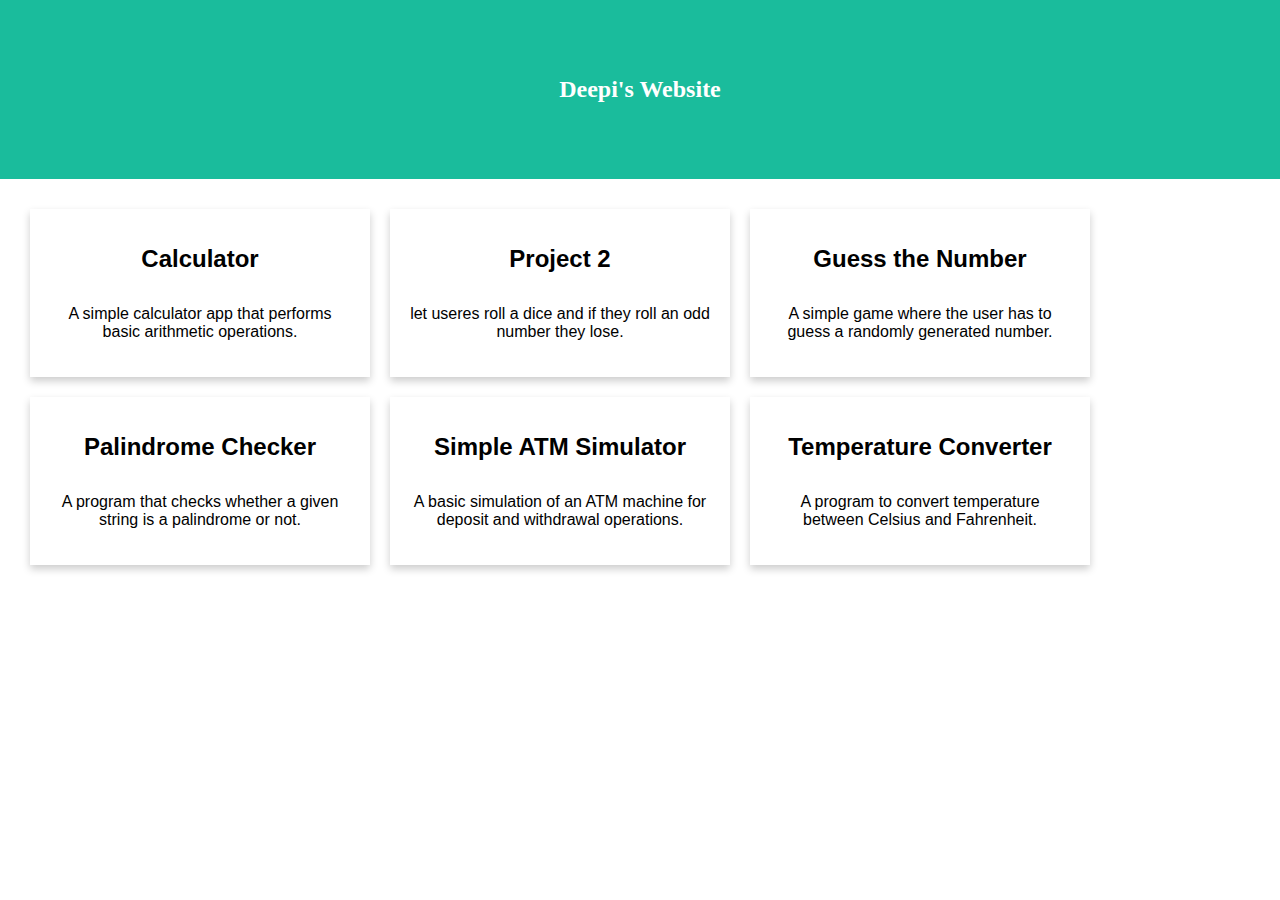
==== index.html @ 8d604322 "javascript golder" ====
<!DOCTYPE html>
<html>
<head>
  <link rel="stylesheet" href="style.css">
  <link rel="stylesheet" href="https://cdnjs.cloudflare.com/ajax/libs/font-awesome/4.7.0/css/font-awesome.min.css">
</head>
<body>
  <div class="header">
    <h1>Deepi's Website</h1>
  </div>
  <div class="card-container">
    <a href="calculator.html" class="card">
      <h1>Calculator</h1>
      <p>A simple calculator app that performs basic arithmetic operations.</p>
    </a>

    <a href="project2.html" class="card">
      <h1>Project 2</h1>
      <p>let useres roll a dice and if they roll an odd number they lose.</p>
    </a>

    <!-- New Java Projects for Beginners -->
    <a href="project3.html" class="card">
      <h1>Guess the Number</h1>
      <p>A simple game where the user has to guess a randomly generated number.</p>
    </a>

    <a href="project4.html" class="card">
      <h1>Palindrome Checker</h1>
      <p>A program that checks whether a given string is a palindrome or not.</p>
    </a>

    <a href="project5.html" class="card">
      <h1>Simple ATM Simulator</h1>
      <p>A basic simulation of an ATM machine for deposit and withdrawal operations.</p>
    </a>

    <a href="project6.html" class="card">
      <h1>Temperature Converter</h1>
      <p>A program to convert temperature between Celsius and Fahrenheit.</p>
    </a>
  </div>
</body>
</html>
---- style.css ----
.header {
  padding: 60px;
  text-align: center;
  background: #1abc9c;
  color: white;
  font-size: 30px;
}

body {
    margin: 0;
    padding: 0;
  }
  
  .header {
    padding: 60px;
    text-align: center;
    background: #1abc9c;
    color: white;
    font-size: 30px;
  }
  
  .card-container {
    display: flex;
    flex-wrap: wrap;
    justify-content: flex-start;
    align-items: flex-start;
    margin-top: 20px;
    padding: 0 20px;
  }
  
  .card {
    box-shadow: 0 4px 8px 0 rgba(0, 0, 0, 0.2);
    width: calc(33.33% - 40px);
    max-width: 300px;
    padding: 20px;
    background-color: #fff;
    text-align: center;
    text-decoration: none;
    color: #000;
    font-family: Arial, sans-serif;
    margin: 10px;
    display: flex;
    flex-direction: column; /* Set the card content in a vertical layout */
    height: 100%; /* Add this property to ensure cards have the same height */
  }
  
  .card:hover {
    box-shadow: 0 8px 16px 0 rgba(0, 0, 0, 0.2);
  }
  
  h1 {
    font-size: 24px;
  }
  
  p {
    font-size: 16px;
  }
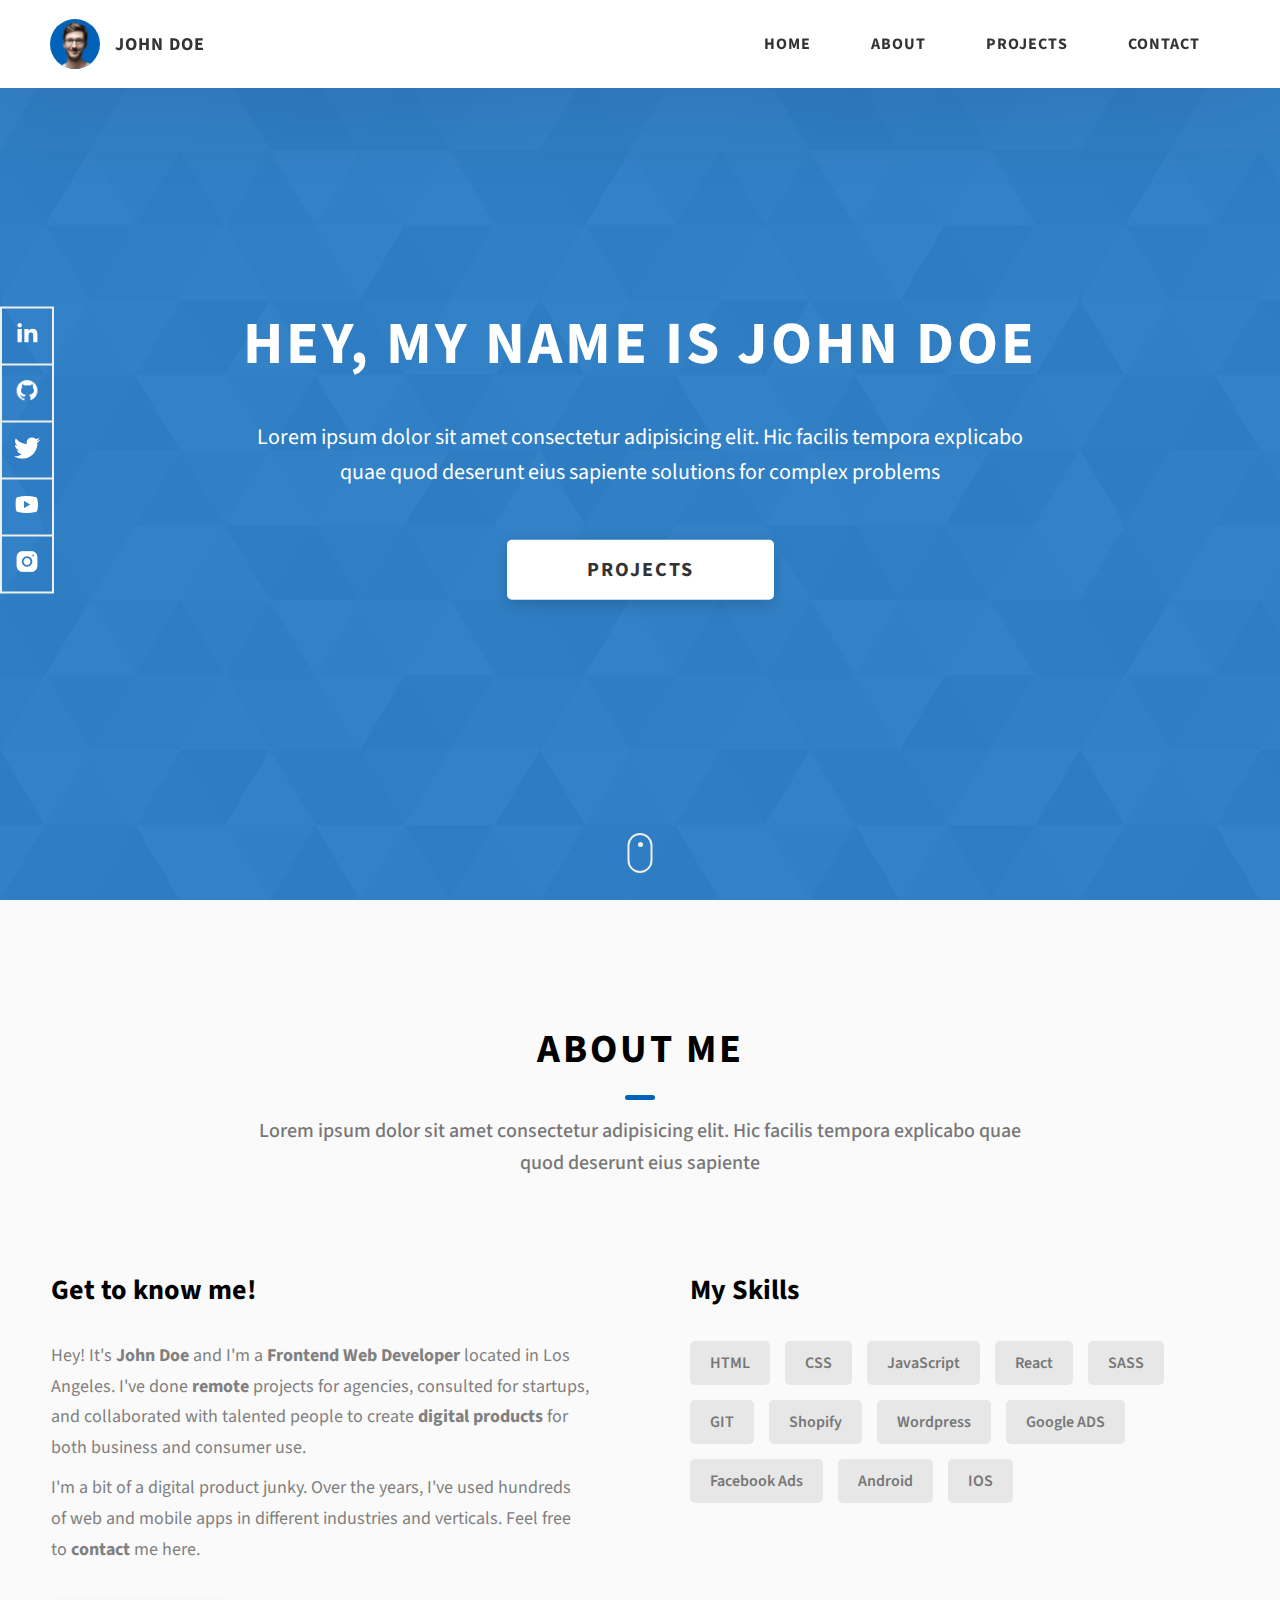
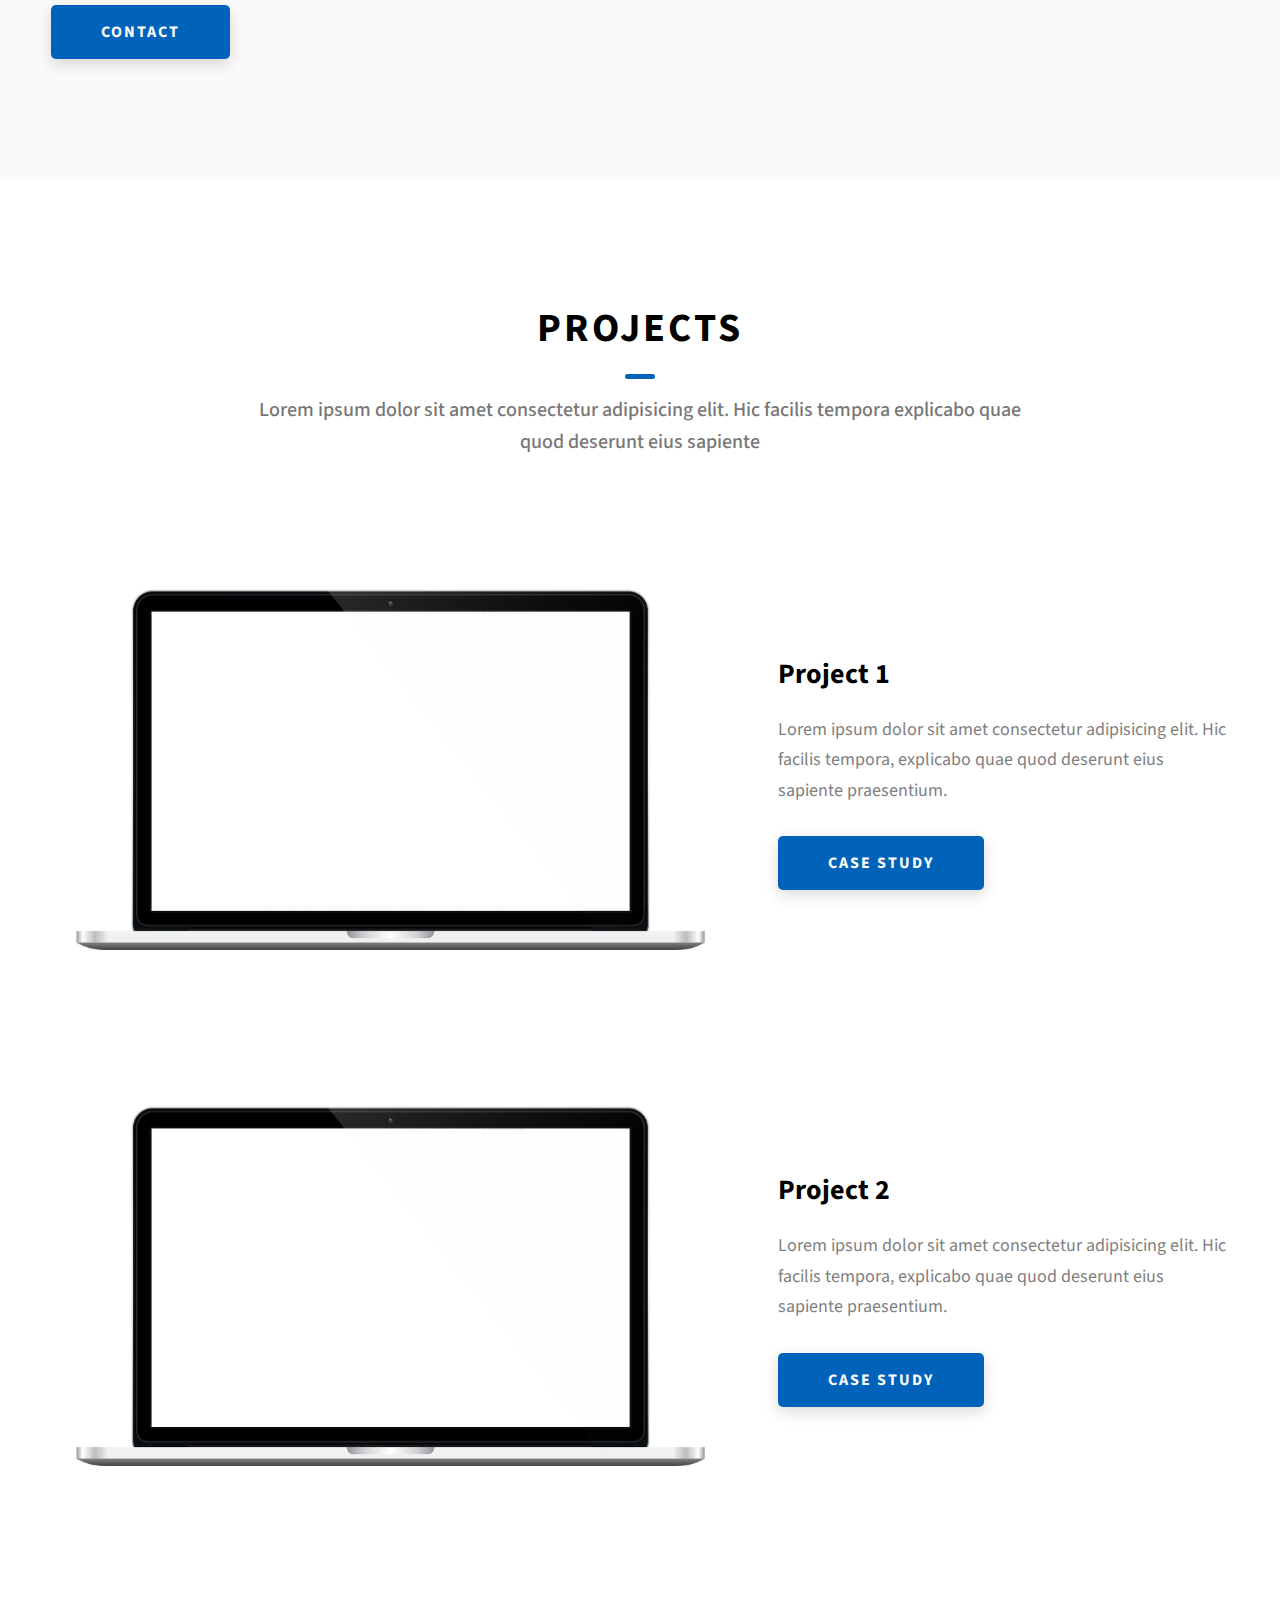
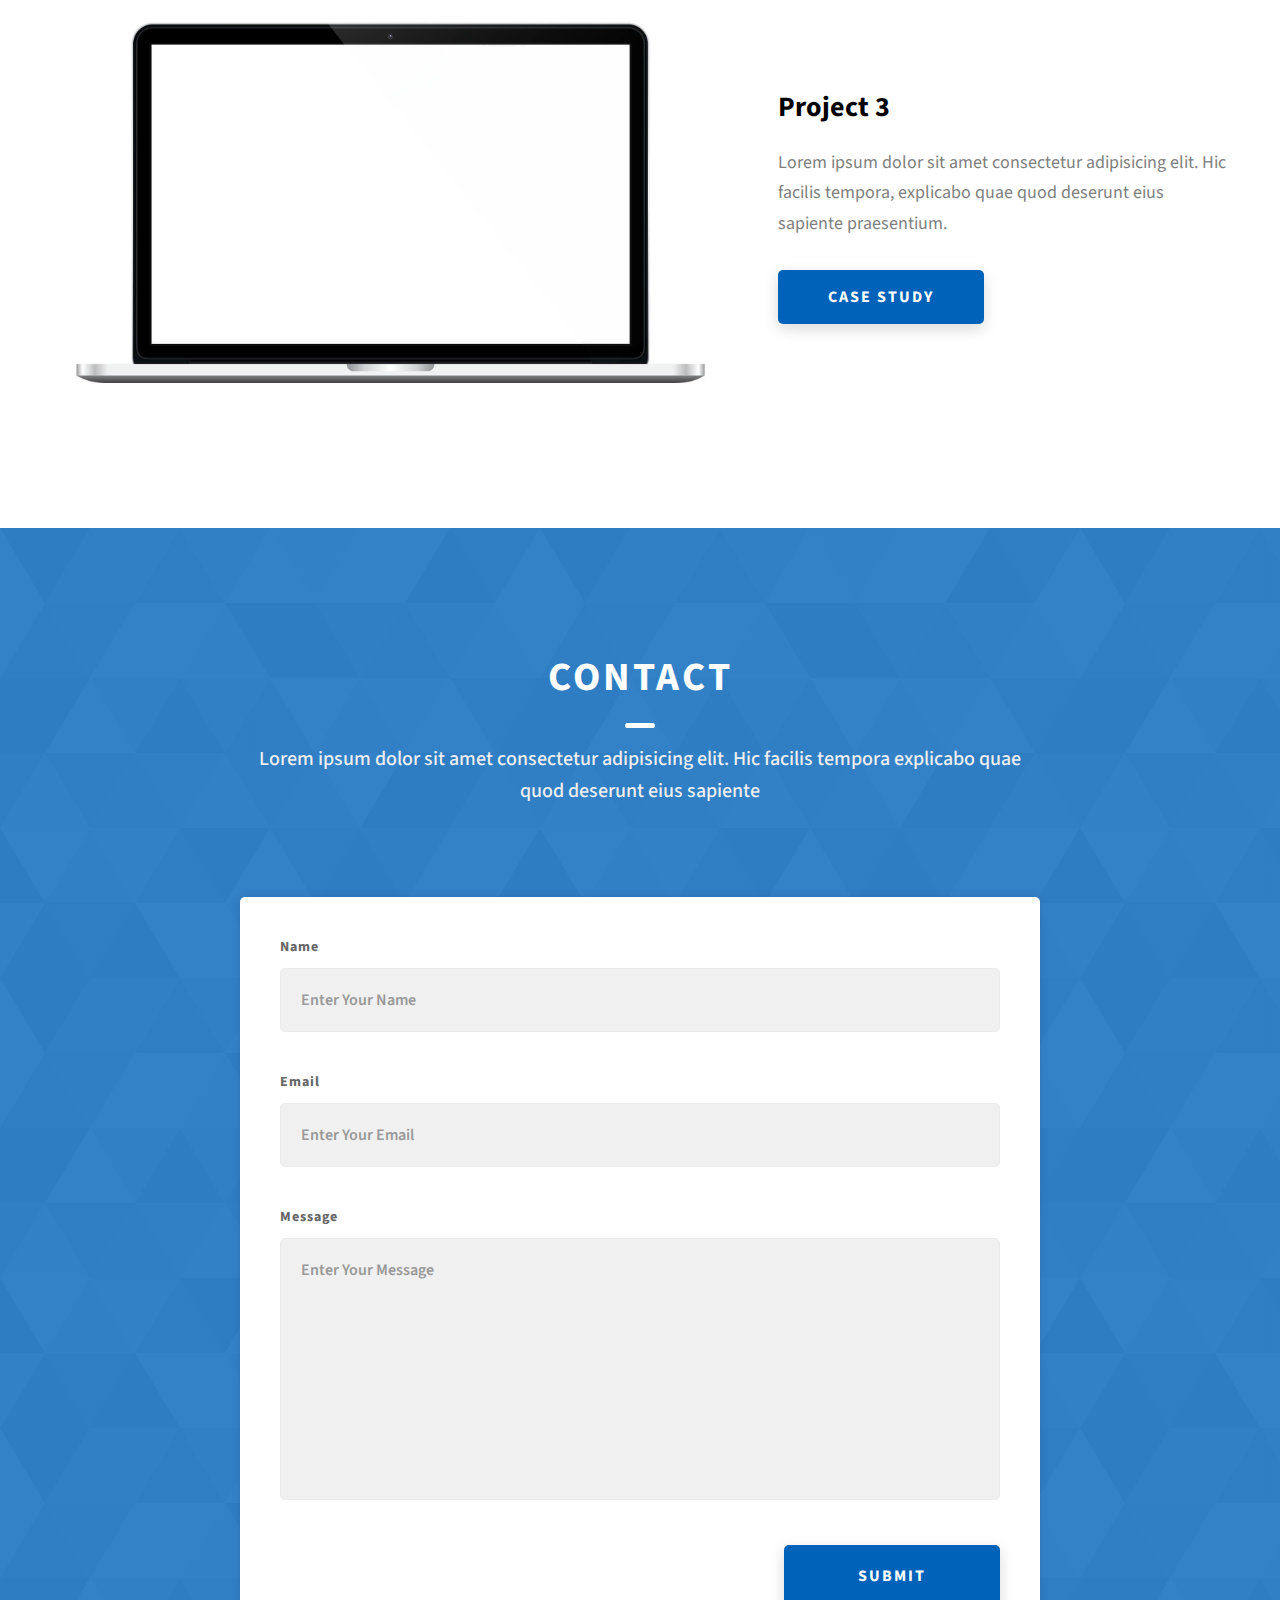
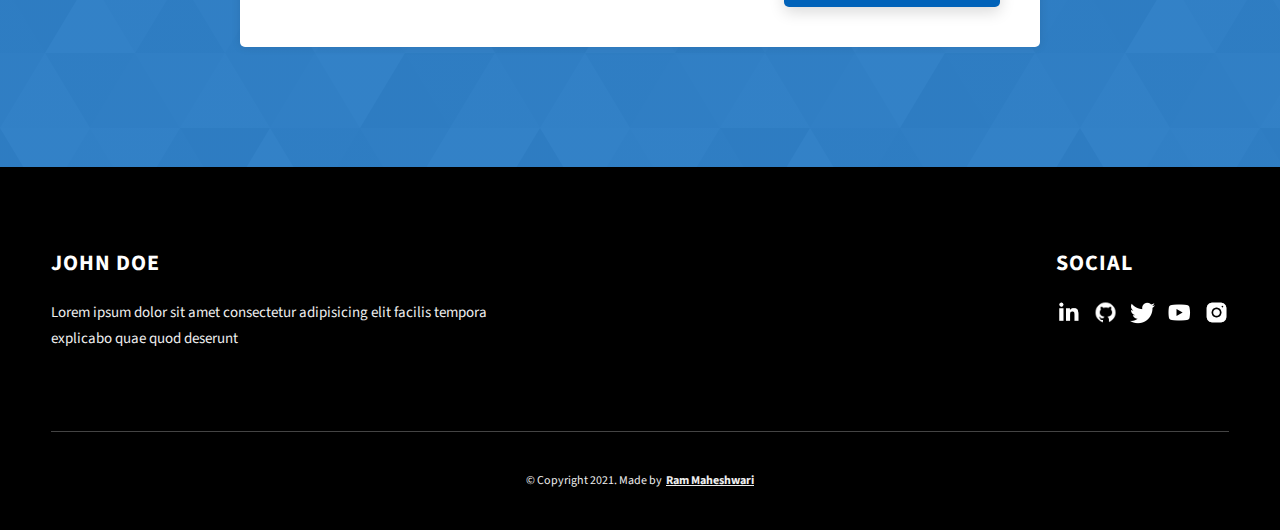
==== commit 671b5eec: "trying new template" ====
--- a/index.html
+++ b/index.html
@@ -1,44 +1,412 @@
 <!DOCTYPE html>
-<html>
-<head>
-  <link rel="stylesheet" href="style.css">
-  <link rel="stylesheet" href="https://cdnjs.cloudflare.com/ajax/libs/font-awesome/4.7.0/css/font-awesome.min.css">
-</head>
-<body>
-  <div class="header">
-    <h1>Deepi's Website</h1>
-  </div>
-  <div class="card-container">
-    <a href="calculator.html" class="card">
-      <h1>Calculator</h1>
-      <p>A simple calculator app that performs basic arithmetic operations.</p>
-    </a>
-
-    <a href="project2.html" class="card">
-      <h1>Project 2</h1>
-      <p>let useres roll a dice and if they roll an odd number they lose.</p>
-    </a>
-
-    <!-- New Java Projects for Beginners -->
-    <a href="project3.html" class="card">
-      <h1>Guess the Number</h1>
-      <p>A simple game where the user has to guess a randomly generated number.</p>
-    </a>
-
-    <a href="project4.html" class="card">
-      <h1>Palindrome Checker</h1>
-      <p>A program that checks whether a given string is a palindrome or not.</p>
-    </a>
-
-    <a href="project5.html" class="card">
-      <h1>Simple ATM Simulator</h1>
-      <p>A basic simulation of an ATM machine for deposit and withdrawal operations.</p>
-    </a>
-
-    <a href="project6.html" class="card">
-      <h1>Temperature Converter</h1>
-      <p>A program to convert temperature between Celsius and Fahrenheit.</p>
-    </a>
-  </div>
-</body>
-</html>+<html lang="en">
+  <head>
+    <meta charset="UTF-8" />
+    <meta name="viewport" content="width=device-width, initial-scale=1.0" />
+    <meta http-equiv="X-UA-Compatible" content="ie=edge" />
+    <title>Dopefolio</title>
+    <meta name="description" content="Portfolio Template for Developer" />
+
+    <link rel="stylesheet" href="css/style.css" />
+
+    <link rel="preconnect" href="https://fonts.googleapis.com" />
+    <link rel="preconnect" href="https://fonts.gstatic.com" crossorigin />
+    <link
+      href="https://fonts.googleapis.com/css2?family=Source+Sans+Pro:wght@400;600;700;900&display=swap"
+      rel="stylesheet"
+    />
+  </head>
+  <body>
+    <header class="header">
+      <div class="header__content">
+        <div class="header__logo-container">
+          <div class="header__logo-img-cont">
+            <img
+              src="./assets/png/john-doe.png"
+              alt="Ram Maheshwari Logo Image"
+              class="header__logo-img"
+            />
+          </div>
+          <span class="header__logo-sub">John Doe</span>
+        </div>
+        <div class="header__main">
+          <ul class="header__links">
+            <li class="header__link-wrapper">
+              <a href="./index.html" class="header__link"> Home </a>
+            </li>
+            <li class="header__link-wrapper">
+              <a href="./index.html#about" class="header__link">About </a>
+            </li>
+            <li class="header__link-wrapper">
+              <a href="./index.html#projects" class="header__link">
+                Projects
+              </a>
+            </li>
+            <li class="header__link-wrapper">
+              <a href="./index.html#contact" class="header__link"> Contact </a>
+            </li>
+          </ul>
+          <div class="header__main-ham-menu-cont">
+            <img
+              src="./assets/svg/ham-menu.svg"
+              alt="hamburger menu"
+              class="header__main-ham-menu"
+            />
+            <img
+              src="./assets/svg/ham-menu-close.svg"
+              alt="hamburger menu close"
+              class="header__main-ham-menu-close d-none"
+            />
+          </div>
+        </div>
+      </div>
+      <div class="header__sm-menu">
+        <div class="header__sm-menu-content">
+          <ul class="header__sm-menu-links">
+            <li class="header__sm-menu-link">
+              <a href="./index.html"> Home </a>
+            </li>
+
+            <li class="header__sm-menu-link">
+              <a href="./index.html#about"> About </a>
+            </li>
+
+            <li class="header__sm-menu-link">
+              <a href="./index.html#projects"> Projects </a>
+            </li>
+
+            <li class="header__sm-menu-link">
+              <a href="./index.html#contact"> Contact </a>
+            </li>
+          </ul>
+        </div>
+      </div>
+    </header>
+    <section class="home-hero">
+      <div class="home-hero__content">
+        <h1 class="heading-primary">Hey, My name is John Doe</h1>
+        <div class="home-hero__info">
+          <p class="text-primary">
+            Lorem ipsum dolor sit amet consectetur adipisicing elit. Hic facilis
+            tempora explicabo quae quod deserunt eius sapiente solutions for
+            complex problems
+          </p>
+        </div>
+        <div class="home-hero__cta">
+          <a href="./#projects" class="btn btn--bg">Projects</a>
+        </div>
+      </div>
+      <div class="home-hero__socials">
+        <div class="home-hero__social">
+          <a href="#" class="home-hero__social-icon-link">
+            <img
+              src="./assets/png/linkedin-ico.png"
+              alt="icon"
+              class="home-hero__social-icon"
+            />
+          </a>
+        </div>
+        <div class="home-hero__social">
+          <a href="#" class="home-hero__social-icon-link">
+            <img
+              src="./assets/png/github-ico.png"
+              alt="icon"
+              class="home-hero__social-icon"
+            />
+          </a>
+        </div>
+        <div class="home-hero__social">
+          <a href="#" class="home-hero__social-icon-link">
+            <img
+              src="./assets/png/twitter-ico.png"
+              alt="icon"
+              class="home-hero__social-icon"
+            />
+          </a>
+        </div>
+        <div class="home-hero__social">
+          <a href="#" class="home-hero__social-icon-link">
+            <img
+              src="./assets/png/yt-ico.png"
+              alt="icon"
+              class="home-hero__social-icon"
+            />
+          </a>
+        </div>
+        <div class="home-hero__social">
+          <a
+            href="#"
+            class="home-hero__social-icon-link home-hero__social-icon-link--bd-none"
+          >
+            <img
+              src="./assets/png/insta-ico.png"
+              alt="icon"
+              class="home-hero__social-icon"
+            />
+          </a>
+        </div>
+      </div>
+      <div class="home-hero__mouse-scroll-cont">
+        <div class="mouse"></div>
+      </div>
+    </section>
+    <section id="about" class="about sec-pad">
+      <div class="main-container">
+        <h2 class="heading heading-sec heading-sec__mb-med">
+          <span class="heading-sec__main">About Me</span>
+          <span class="heading-sec__sub">
+            Lorem ipsum dolor sit amet consectetur adipisicing elit. Hic facilis
+            tempora explicabo quae quod deserunt eius sapiente
+          </span>
+        </h2>
+        <div class="about__content">
+          <div class="about__content-main">
+            <h3 class="about__content-title">Get to know me!</h3>
+            <div class="about__content-details">
+              <p class="about__content-details-para">
+                Hey! It's
+                <strong>John Doe</strong>
+                and I'm a <strong> Frontend Web Developer </strong> located in
+                Los Angeles. I've done
+                <strong> remote </strong>
+                projects for agencies, consulted for startups, and collaborated
+                with talented people to create
+                <strong>digital products </strong>
+                for both business and consumer use.
+              </p>
+              <p class="about__content-details-para">
+                I'm a bit of a digital product junky. Over the years, I've used
+                hundreds of web and mobile apps in different industries and
+                verticals. Feel free to
+                <strong>contact</strong> me here.
+              </p>
+            </div>
+            <a href="./#contact" class="btn btn--med btn--theme dynamicBgClr"
+              >Contact</a
+            >
+          </div>
+          <div class="about__content-skills">
+            <h3 class="about__content-title">My Skills</h3>
+            <div class="skills">
+              <div class="skills__skill">HTML</div>
+              <div class="skills__skill">CSS</div>
+              <div class="skills__skill">JavaScript</div>
+              <div class="skills__skill">React</div>
+              <div class="skills__skill">SASS</div>
+              <div class="skills__skill">GIT</div>
+              <div class="skills__skill">Shopify</div>
+              <div class="skills__skill">Wordpress</div>
+              <div class="skills__skill">Google ADS</div>
+              <div class="skills__skill">Facebook Ads</div>
+              <div class="skills__skill">Android</div>
+              <div class="skills__skill">IOS</div>
+            </div>
+          </div>
+        </div>
+      </div>
+    </section>
+    <section id="projects" class="projects sec-pad">
+      <div class="main-container">
+        <h2 class="heading heading-sec heading-sec__mb-bg">
+          <span class="heading-sec__main">Projects</span>
+          <span class="heading-sec__sub">
+            Lorem ipsum dolor sit amet consectetur adipisicing elit. Hic facilis
+            tempora explicabo quae quod deserunt eius sapiente
+          </span>
+        </h2>
+
+        <div class="projects__content">
+          <div class="projects__row">
+            <div class="projects__row-img-cont">
+              <img
+                src="./assets/jpeg/project-mockup-example.jpeg"
+                alt="Software Screenshot"
+                class="projects__row-img"
+                loading="lazy"
+              />
+            </div>
+            <div class="projects__row-content">
+              <h3 class="projects__row-content-title">Project 1</h3>
+              <p class="projects__row-content-desc">
+                Lorem ipsum dolor sit amet consectetur adipisicing elit. Hic
+                facilis tempora, explicabo quae quod deserunt eius sapiente
+                praesentium.
+              </p>
+              <a
+                href="./project-1.html"
+                class="btn btn--med btn--theme dynamicBgClr"
+                target="_blank"
+                >Case Study</a
+              >
+            </div>
+          </div>
+          <div class="projects__row">
+            <div class="projects__row-img-cont">
+              <img
+                src="./assets/jpeg/project-mockup-example.jpeg"
+                alt="Software Screenshot"
+                class="projects__row-img"
+                loading="lazy"
+              />
+            </div>
+            <div class="projects__row-content">
+              <h3 class="projects__row-content-title">Project 2</h3>
+              <p class="projects__row-content-desc">
+                Lorem ipsum dolor sit amet consectetur adipisicing elit. Hic
+                facilis tempora, explicabo quae quod deserunt eius sapiente
+                praesentium.
+              </p>
+              <a
+                href="./project-2.html"
+                class="btn btn--med btn--theme dynamicBgClr"
+                target="_blank"
+                >Case Study</a
+              >
+            </div>
+          </div>
+          <div class="projects__row">
+            <div class="projects__row-img-cont">
+              <img
+                src="./assets/jpeg/project-mockup-example.jpeg"
+                alt="Software Screenshot"
+                class="projects__row-img"
+                loading="lazy"
+              />
+            </div>
+            <div class="projects__row-content">
+              <h3 class="projects__row-content-title">Project 3</h3>
+              <p class="projects__row-content-desc">
+                Lorem ipsum dolor sit amet consectetur adipisicing elit. Hic
+                facilis tempora, explicabo quae quod deserunt eius sapiente
+                praesentium.
+              </p>
+              <a
+                href="./project-3.html"
+                class="btn btn--med btn--theme dynamicBgClr"
+                target="_blank"
+                >Case Study</a
+              >
+            </div>
+          </div>
+        </div>
+      </div>
+    </section>
+    <section id="contact" class="contact sec-pad dynamicBg">
+      <div class="main-container">
+        <h2 class="heading heading-sec heading-sec__mb-med">
+          <span class="heading-sec__main heading-sec__main--lt">Contact</span>
+          <span class="heading-sec__sub heading-sec__sub--lt">
+            Lorem ipsum dolor sit amet consectetur adipisicing elit. Hic facilis
+            tempora explicabo quae quod deserunt eius sapiente
+          </span>
+        </h2>
+        <div class="contact__form-container">
+          <form action="#" class="contact__form">
+            <div class="contact__form-field">
+              <label class="contact__form-label" for="name">Name</label>
+              <input
+                required
+                placeholder="Enter Your Name"
+                type="text"
+                class="contact__form-input"
+                name="name"
+                id="name"
+              />
+            </div>
+            <div class="contact__form-field">
+              <label class="contact__form-label" for="email">Email</label>
+              <input
+                required
+                placeholder="Enter Your Email"
+                type="text"
+                class="contact__form-input"
+                name="email"
+                id="email"
+              />
+            </div>
+            <div class="contact__form-field">
+              <label class="contact__form-label" for="message">Message</label>
+              <textarea
+                required
+                cols="30"
+                rows="10"
+                class="contact__form-input"
+                placeholder="Enter Your Message"
+                name="message"
+                id="message"
+              ></textarea>
+            </div>
+            <button type="submit" class="btn btn--theme contact__btn">
+              Submit
+            </button>
+          </form>
+        </div>
+      </div>
+    </section>
+    <footer class="main-footer">
+      <div class="main-container">
+        <div class="main-footer__upper">
+          <div class="main-footer__row main-footer__row-1">
+            <h2 class="heading heading-sm main-footer__heading-sm">
+              <span>Social</span>
+            </h2>
+            <div class="main-footer__social-cont">
+              <a target="_blank" rel="noreferrer" href="#">
+                <img
+                  class="main-footer__icon"
+                  src="./assets/png/linkedin-ico.png"
+                  alt="icon"
+                />
+              </a>
+              <a target="_blank" rel="noreferrer" href="#">
+                <img
+                  class="main-footer__icon"
+                  src="./assets/png/github-ico.png"
+                  alt="icon"
+                />
+              </a>
+              <a target="_blank" rel="noreferrer" href="#">
+                <img
+                  class="main-footer__icon"
+                  src="./assets/png/twitter-ico.png"
+                  alt="icon"
+                />
+              </a>
+              <a target="_blank" rel="noreferrer" href="#">
+                <img
+                  class="main-footer__icon"
+                  src="./assets/png/yt-ico.png"
+                  alt="icon"
+                />
+              </a>
+              <a target="_blank" rel="noreferrer" href="#">
+                <img
+                  class="main-footer__icon main-footer__icon--mr-none"
+                  src="./assets/png/insta-ico.png"
+                  alt="icon"
+                />
+              </a>
+            </div>
+          </div>
+          <div class="main-footer__row main-footer__row-2">
+            <h4 class="heading heading-sm text-lt">John Doe</h4>
+            <p class="main-footer__short-desc">
+              Lorem ipsum dolor sit amet consectetur adipisicing elit facilis
+              tempora explicabo quae quod deserunt
+            </p>
+          </div>
+        </div>
+
+        <!-- If you give me some credit or shoutout here by linking to my website, then it will be a big thing for me and will help me a lot :) -->
+        <div class="main-footer__lower">
+          &copy; Copyright 2021. Made by
+          <a rel="noreferrer" target="_blank" href="https://rammaheshwari.com"
+            >Ram Maheshwari</a
+          >
+        </div>
+      </div>
+    </footer>
+
+    <script src="./index.js"></script>
+  </body>
+</html>
--- a/css/style.css
+++ b/css/style.css
@@ -0,0 +1,704 @@
+/*
+0 - 600px:      Phone
+600 - 900px:    Tablet portrait
+900 - 1200px:   Tablet landscape
+[1200 - 1800] is where our normal styles apply
+1800px + :      Big desktop
+$breakpoint arguement choices:
+- phone
+- tab-port
+- tab-land
+- big-desktop
+
+Inside media queries 1em is always 16px i.e 1em = 16px at every screen size only inside media queries
+*/
+*,
+*::after,
+*::before {
+  margin: 0;
+  padding: 0;
+  box-sizing: inherit;
+  font-family: inherit; }
+
+html {
+  font-size: 62.5%;
+  scroll-behavior: smooth; }
+  @media only screen and (max-width: 75em) {
+    html {
+      font-size: 59%; } }
+  @media only screen and (max-width: 56.25em) {
+    html {
+      font-size: 56%; } }
+  @media only screen and (min-width: 112.5em) {
+    html {
+      font-size: 65%; } }
+
+body {
+  box-sizing: border-box;
+  position: relative;
+  line-height: 1.5;
+  font-family: sans-serif;
+  overflow-x: hidden;
+  overflow-y: scroll;
+  font-family: 'Source Sans Pro', sans-serif; }
+
+a {
+  text-decoration: none;
+  color: inherit; }
+
+li {
+  list-style: none; }
+
+input:focus,
+button:focus,
+a:focus,
+textarea:focus {
+  outline: none; }
+
+button {
+  border: none;
+  cursor: pointer; }
+
+textarea {
+  resize: none; }
+
+.heading-primary {
+  font-size: 6rem;
+  text-transform: uppercase;
+  letter-spacing: 3px;
+  text-align: center; }
+  @media only screen and (max-width: 37.5em) {
+    .heading-primary {
+      font-size: 4.5rem; } }
+
+.heading-sec__mb-bg {
+  margin-bottom: 11rem; }
+  @media only screen and (max-width: 56.25em) {
+    .heading-sec__mb-bg {
+      margin-bottom: 8rem; } }
+
+.heading-sec__mb-med {
+  margin-bottom: 9rem; }
+  @media only screen and (max-width: 56.25em) {
+    .heading-sec__mb-med {
+      margin-bottom: 8rem; } }
+
+.heading-sec__main {
+  display: block;
+  font-size: 4rem;
+  text-transform: uppercase;
+  letter-spacing: 1px;
+  letter-spacing: 3px;
+  text-align: center;
+  margin-bottom: 3.5rem;
+  position: relative; }
+  .heading-sec__main--lt {
+    color: #fff; }
+    .heading-sec__main--lt::after {
+      content: '';
+      background: #fff !important; }
+  .heading-sec__main::after {
+    content: '';
+    position: absolute;
+    top: calc(100% + 1.5rem);
+    height: 5px;
+    width: 3rem;
+    background: #0062b9;
+    left: 50%;
+    transform: translateX(-50%);
+    border-radius: 5px; }
+    @media only screen and (max-width: 37.5em) {
+      .heading-sec__main::after {
+        top: calc(100% + 1.2rem); } }
+
+.heading-sec__sub {
+  display: block;
+  text-align: center;
+  color: #777;
+  font-size: 2rem;
+  font-weight: 500;
+  max-width: 80rem;
+  margin: auto;
+  line-height: 1.6; }
+  @media only screen and (max-width: 37.5em) {
+    .heading-sec__sub {
+      font-size: 1.8rem; } }
+  .heading-sec__sub--lt {
+    color: #eee; }
+
+.heading-sm {
+  font-size: 2.2rem;
+  text-transform: uppercase;
+  letter-spacing: 1px; }
+
+.main-container {
+  max-width: 120rem;
+  margin: auto;
+  width: 92%; }
+
+.btn {
+  background: #fff;
+  color: #333;
+  text-transform: uppercase;
+  letter-spacing: 2px;
+  display: inline-block;
+  font-weight: 700;
+  border-radius: 5px;
+  box-shadow: 0 5px 15px 0 rgba(0, 0, 0, 0.15);
+  transition: transform .3s; }
+  .btn:hover {
+    transform: translateY(-3px); }
+  .btn--bg {
+    padding: 1.5rem 8rem;
+    font-size: 2rem; }
+  .btn--med {
+    padding: 1.5rem 5rem;
+    font-size: 1.6rem; }
+  .btn--theme {
+    background: #0062b9;
+    color: #fff; }
+  .btn--theme-inv {
+    color: #0062b9;
+    background: #fff;
+    border: 2px solid #0062b9;
+    box-shadow: none;
+    padding: calc(1.5rem - 2px) calc(5rem - 2px); }
+
+.sec-pad {
+  padding: 12rem 0; }
+  @media only screen and (max-width: 56.25em) {
+    .sec-pad {
+      padding: 8rem 0; } }
+
+.text-primary {
+  color: #fff;
+  font-size: 2.2rem;
+  text-align: center;
+  width: 100%;
+  line-height: 1.6; }
+  @media only screen and (max-width: 37.5em) {
+    .text-primary {
+      font-size: 2rem; } }
+
+.d-none {
+  display: none; }
+
+.home-hero {
+  color: #fff;
+  background: linear-gradient(to right, rgba(0, 98, 185, 0.8), rgba(0, 98, 185, 0.8)), url(../../assets/svg/common-bg.svg);
+  background-position: center;
+  height: 100vh;
+  min-height: 80rem;
+  max-height: 120rem;
+  position: relative; }
+  @media only screen and (max-width: 37.5em) {
+    .home-hero {
+      height: unset;
+      min-height: unset; } }
+  .home-hero__socials {
+    position: absolute;
+    top: 50%;
+    border: 2px solid #eee;
+    border-left: 2px solid #eee;
+    transform: translateY(-50%); }
+    @media only screen and (max-width: 56.25em) {
+      .home-hero__socials {
+        display: none; } }
+  .home-hero__mouse-scroll-cont {
+    position: absolute;
+    bottom: 3%;
+    left: 50%;
+    transform: translateX(-50%); }
+    @media only screen and (max-width: 37.5em) {
+      .home-hero__mouse-scroll-cont {
+        display: none; } }
+  .home-hero__social {
+    width: 5rem; }
+  .home-hero__social-icon-link {
+    width: 100%;
+    display: block;
+    padding: 1.2rem;
+    border-bottom: 2px solid #eee;
+    transition: background .3s; }
+    .home-hero__social-icon-link:hover {
+      background: rgba(255, 255, 255, 0.1); }
+    .home-hero__social-icon-link--bd-none {
+      border-bottom: 0; }
+  .home-hero__social-icon {
+    width: 100%; }
+  .home-hero__content {
+    position: absolute;
+    top: 50%;
+    left: 50%;
+    transform: translate(-50%, -50%);
+    max-width: 90rem;
+    width: 92%; }
+    @media only screen and (max-width: 37.5em) {
+      .home-hero__content {
+        padding: 19rem 0 13rem 0;
+        margin: auto;
+        position: static;
+        transform: translate(0, 0); } }
+  .home-hero__info {
+    margin: 3rem auto 0 auto;
+    max-width: 80rem; }
+  .home-hero__cta {
+    margin-top: 5rem;
+    text-align: center; }
+
+.about {
+  background: #fafafa; }
+  .about__content {
+    display: grid;
+    grid-template-columns: 1fr 1fr;
+    grid-gap: 10rem; }
+    @media only screen and (max-width: 56.25em) {
+      .about__content {
+        grid-template-columns: 1fr;
+        grid-gap: 8rem; } }
+    .about__content-title {
+      font-weight: 700;
+      font-size: 2.8rem;
+      margin-bottom: 3rem; }
+      @media only screen and (max-width: 37.5em) {
+        .about__content-title {
+          font-size: 2.4rem; } }
+    .about__content-details-para {
+      font-size: 1.8rem;
+      color: grey;
+      max-width: 60rem;
+      line-height: 1.7;
+      margin-bottom: 1rem; }
+      .about__content-details-para--hl {
+        font-weight: 700;
+        margin: 0 3px; }
+      .about__content-details-para:last-child {
+        margin-bottom: 4rem; }
+
+.projects__row {
+  display: grid;
+  grid-template-columns: 1.5fr 1fr;
+  grid-gap: 5rem;
+  margin-bottom: 11rem; }
+  @media only screen and (max-width: 56.25em) {
+    .projects__row {
+      grid-template-columns: 1fr;
+      grid-gap: 2rem;
+      margin-bottom: 8rem; } }
+  @media only screen and (max-width: 56.25em) {
+    .projects__row {
+      text-align: center; } }
+  .projects__row:last-child {
+    margin-bottom: 0; }
+  .projects__row-img-cont {
+    overflow: hidden; }
+  .projects__row-img {
+    width: 100%;
+    display: block;
+    object-fit: cover; }
+  .projects__row-content {
+    padding: 2rem 0;
+    display: flex;
+    justify-content: center;
+    flex-direction: column;
+    align-items: flex-start; }
+    @media only screen and (max-width: 56.25em) {
+      .projects__row-content {
+        align-items: center; } }
+    .projects__row-content-title {
+      font-weight: 700;
+      font-size: 2.8rem;
+      margin-bottom: 2rem; }
+      @media only screen and (max-width: 37.5em) {
+        .projects__row-content-title {
+          font-size: 2.4rem; } }
+    .projects__row-content-desc {
+      font-size: 1.8rem;
+      color: grey;
+      max-width: 60rem;
+      line-height: 1.7;
+      margin-bottom: 3rem; }
+      @media only screen and (max-width: 37.5em) {
+        .projects__row-content-desc {
+          font-size: 1.7rem; } }
+
+.contact {
+  background: linear-gradient(to right, rgba(0, 98, 185, 0.8), rgba(0, 98, 185, 0.8)), url(../../assets/svg/common-bg.svg);
+  background-size: cover;
+  background-position: center; }
+  .contact__form-container {
+    box-shadow: 0 0 10px rgba(0, 0, 0, 0.1);
+    background: white;
+    padding: 4rem;
+    margin-top: 6rem;
+    max-width: 80rem;
+    text-align: right;
+    width: 95%;
+    border-radius: 5px;
+    margin: 5rem auto 0 auto; }
+    @media only screen and (max-width: 37.5em) {
+      .contact__form-container {
+        padding: 3rem; } }
+  .contact__form-field {
+    margin-bottom: 4rem; }
+    @media only screen and (max-width: 37.5em) {
+      .contact__form-field {
+        margin-bottom: 3rem; } }
+  .contact__form-label {
+    color: #666;
+    font-size: 1.4rem;
+    letter-spacing: 1px;
+    font-weight: 700;
+    margin-bottom: 1rem;
+    display: block;
+    text-align: left; }
+  .contact__form-input {
+    color: #333;
+    padding: 2rem;
+    width: 100%;
+    border: 1px solid #ebebeb;
+    font-size: 1.6rem;
+    letter-spacing: 0px;
+    background: #f0f0f0;
+    border-radius: 5px;
+    font-weight: 600;
+    /* Code for Modern Browsers */
+    /* Code for WebKit, Blink, Edge */
+    /* Code for Internet Explorer 10-11 */
+    /* Code for Microsoft Edge */
+    /* Code for Mozilla Firefox 4 to 18 */
+    /* Code for Mozilla Firefox 19+ */ }
+    .contact__form-input::placeholder {
+      color: #999;
+      font-weight: 600;
+      font-size: 1.6rem; }
+    .contact__form-input::-webkit-input-placeholder {
+      color: #999;
+      font-weight: 600;
+      font-size: 1.6rem; }
+    .contact__form-input:-ms-input-placeholder {
+      color: #999;
+      font-weight: 600;
+      font-size: 1.6rem; }
+    .contact__form-input::-ms-input-placeholder {
+      color: #999;
+      font-weight: 600;
+      font-size: 1.6rem; }
+    .contact__form-input:-moz-placeholder {
+      opacity: 1;
+      color: #999;
+      font-weight: 600;
+      font-size: 1.6rem; }
+    .contact__form-input::-moz-placeholder {
+      opacity: 1;
+      color: #999;
+      font-weight: 600;
+      font-size: 1.6rem; }
+  .contact__btn {
+    width: 30%;
+    padding: 2rem 4rem;
+    font-size: 1.6rem; }
+    @media only screen and (max-width: 37.5em) {
+      .contact__btn {
+        width: 100%; } }
+
+.project-cs-hero {
+  color: #fff;
+  background: linear-gradient(to right, rgba(0, 98, 185, 0.8), rgba(0, 98, 185, 0.8)), url(../../assets/svg/common-bg.svg);
+  background-size: cover;
+  background-position: center;
+  position: relative; }
+  @media only screen and (max-width: 37.5em) {
+    .project-cs-hero {
+      height: unset;
+      min-height: unset; } }
+  .project-cs-hero__content {
+    padding: 25rem 0 17rem 0;
+    max-width: 90rem;
+    width: 92%;
+    margin: auto; }
+    @media only screen and (max-width: 37.5em) {
+      .project-cs-hero__content {
+        padding: 19rem 0 13rem 0;
+        margin: auto;
+        position: static;
+        transform: translate(0, 0); } }
+  .project-cs-hero__info {
+    margin: 3rem auto 0 auto;
+    max-width: 80rem; }
+  .project-cs-hero__cta {
+    margin-top: 5rem;
+    text-align: center; }
+
+.project-details__content {
+  padding: 8rem 0;
+  max-width: 90rem;
+  margin: auto; }
+  .project-details__content-title {
+    font-weight: 700;
+    font-size: 2.8rem;
+    margin-bottom: 3rem; }
+    @media only screen and (max-width: 37.5em) {
+      .project-details__content-title {
+        font-size: 2.4rem; } }
+
+.project-details__showcase-img-cont {
+  width: 100%;
+  margin-bottom: 6rem; }
+
+.project-details__showcase-img {
+  width: 100%; }
+
+.project-details__content-main {
+  width: 100%;
+  max-width: 70rem;
+  margin: auto; }
+
+.project-details__desc {
+  margin: 0 0 7rem 0; }
+  .project-details__desc-para {
+    font-size: 1.8rem;
+    line-height: 1.7;
+    color: grey;
+    margin-bottom: 2rem; }
+
+.project-details__tools-used {
+  margin: 0 0 7rem 0; }
+  .project-details__tools-used-list {
+    display: flex;
+    flex-wrap: wrap; }
+  .project-details__tools-used-item {
+    padding: 1rem 2rem;
+    margin-bottom: 1.5rem;
+    margin-right: 1.5rem;
+    font-size: 1.6rem;
+    background: rgba(153, 153, 153, 0.2);
+    border-radius: 5px;
+    font-weight: 600;
+    color: #777; }
+
+.project-details__links {
+  margin: 0 0; }
+  .project-details__links-btn {
+    margin-right: 2rem; }
+    @media only screen and (max-width: 37.5em) {
+      .project-details__links-btn {
+        margin-right: 0;
+        width: 70%;
+        margin-bottom: 2rem;
+        text-align: center; } }
+    .project-details__links-btn:last-child {
+      margin: 0; }
+      @media only screen and (max-width: 37.5em) {
+        .project-details__links-btn:last-child {
+          margin: 0; } }
+
+.header {
+  position: fixed;
+  width: 100%;
+  z-index: 1000;
+  background: #000;
+  background: #fff;
+  box-shadow: 0 10px 100px rgba(0, 0, 0, 0.1); }
+  .header__content {
+    display: flex;
+    align-items: center;
+    justify-content: space-between;
+    padding: 1rem 5rem; }
+    @media only screen and (max-width: 56.25em) {
+      .header__content {
+        padding: 0 2rem; } }
+  .header__logo-container {
+    display: flex;
+    align-items: center;
+    cursor: pointer;
+    color: #333;
+    transition: color .3s; }
+    .header__logo-container:hover {
+      color: #0062b9; }
+  .header__logo-img-cont {
+    width: 5rem;
+    height: 5rem;
+    border-radius: 50px;
+    overflow: hidden;
+    margin-right: 1.5rem;
+    background: #0062b9; }
+    @media only screen and (max-width: 56.25em) {
+      .header__logo-img-cont {
+        width: 4.5rem;
+        height: 4.5rem;
+        margin-right: 1.2rem; } }
+  .header__logo-img {
+    width: 100%;
+    height: 100%;
+    object-fit: cover;
+    object-position: center;
+    display: block; }
+  .header__logo-sub {
+    font-size: 1.8rem;
+    text-transform: uppercase;
+    font-weight: 700;
+    letter-spacing: 1px; }
+  .header__links {
+    display: flex; }
+    @media only screen and (max-width: 37.5em) {
+      .header__links {
+        display: none; } }
+  .header__link {
+    padding: 2.2rem 3rem;
+    display: inline-block;
+    font-size: 1.6rem;
+    color: #333;
+    text-transform: uppercase;
+    letter-spacing: 1px;
+    font-weight: 700;
+    transition: color .3s; }
+    .header__link:hover {
+      color: #0062b9; }
+    @media only screen and (max-width: 56.25em) {
+      .header__link {
+        padding: 3rem 1.8rem;
+        font-size: 1.5rem; } }
+  .header__main-ham-menu-cont {
+    display: none;
+    width: 3rem;
+    padding: 2.2rem 0; }
+    @media only screen and (max-width: 37.5em) {
+      .header__main-ham-menu-cont {
+        display: block; } }
+  .header__main-ham-menu {
+    width: 100%; }
+  .header__main-ham-menu-close {
+    width: 100%; }
+  .header__sm-menu {
+    background: #fff;
+    position: absolute;
+    width: 100%;
+    top: 100%;
+    visibility: hidden;
+    opacity: 0;
+    transition: all .3s;
+    box-shadow: 0px 5px 5px 0px rgba(0, 0, 0, 0.1);
+    -webkit-box-shadow: 0px 5px 5px 0px rgba(0, 0, 0, 0.1);
+    -moz-box-shadow: 0px 5px 5px 0px rgba(0, 0, 0, 0.1); }
+    .header__sm-menu--active {
+      visibility: hidden;
+      opacity: 0; }
+      @media only screen and (max-width: 37.5em) {
+        .header__sm-menu--active {
+          visibility: visible;
+          opacity: 1; } }
+  .header__sm-menu-link a {
+    display: block;
+    text-decoration: none;
+    padding: 2.5rem 3rem;
+    font-size: 1.6rem;
+    color: #333;
+    text-align: right;
+    border-bottom: 1px solid #eee;
+    font-weight: 700;
+    text-transform: uppercase;
+    letter-spacing: 2px;
+    transition: color .3s; }
+    .header__sm-menu-link a:hover {
+      color: #0062b9; }
+  .header__sm-menu-link:first-child a {
+    border-top: 1px solid #eee; }
+  .header__sm-menu-link-last {
+    border-bottom: 0; }
+
+.main-footer {
+  background: #000;
+  color: #fff; }
+  .main-footer__upper {
+    display: flex;
+    justify-content: space-between;
+    padding: 8rem 0; }
+    @media only screen and (max-width: 56.25em) {
+      .main-footer__upper {
+        padding: 6rem 0; } }
+    @media only screen and (max-width: 37.5em) {
+      .main-footer__upper {
+        display: block; } }
+  .main-footer__row-1 {
+    order: 2; }
+    @media only screen and (max-width: 56.25em) {
+      .main-footer__row-1 {
+        margin-bottom: 5rem; } }
+  .main-footer__row-2 {
+    width: 40%;
+    order: 1;
+    max-width: 50rem; }
+    @media only screen and (max-width: 56.25em) {
+      .main-footer__row-2 {
+        width: 100%; } }
+  .main-footer__short-desc {
+    margin-top: 2rem;
+    color: #eee;
+    font-size: 1.5rem;
+    line-height: 1.7; }
+  .main-footer__social-cont {
+    margin-top: 2rem; }
+  .main-footer__icon {
+    margin-right: 1rem;
+    width: 2.5rem; }
+    .main-footer__icon--mr-none {
+      margin-right: 0; }
+  .main-footer__lower {
+    padding: 4rem 0;
+    border-top: 1px solid #444;
+    color: #eee;
+    font-size: 1.2rem;
+    text-align: left;
+    text-align: center; }
+    .main-footer__lower a {
+      text-decoration: underline;
+      font-weight: bold;
+      margin-left: 2px; }
+    @media only screen and (max-width: 56.25em) {
+      .main-footer__lower {
+        padding: 3.5rem 0; } }
+
+.skills {
+  display: flex;
+  flex-wrap: wrap; }
+  .skills__skill {
+    padding: 1rem 2rem;
+    margin-bottom: 1.5rem;
+    margin-right: 1.5rem;
+    font-size: 1.6rem;
+    background: rgba(153, 153, 153, 0.2);
+    border-radius: 5px;
+    font-weight: 600;
+    color: #777; }
+
+.mouse {
+  width: 25px;
+  height: 40px;
+  border: 2px solid #eee;
+  border-radius: 60px;
+  position: relative;
+  overflow: hidden; }
+  .mouse::before {
+    content: '';
+    width: 5px;
+    height: 5px;
+    position: absolute;
+    top: 7px;
+    left: 50%;
+    transform: translateX(-50%);
+    background-color: #eee;
+    border-radius: 50%;
+    opacity: 1;
+    animation: wheel 1.3s infinite;
+    -webkit-animation: wheel 1.3s infinite; }
+
+@keyframes wheel {
+  to {
+    opacity: 0;
+    top: 27px; } }
+
+@-webkit-keyframes wheel {
+  to {
+    opacity: 0;
+    top: 27px; } }
